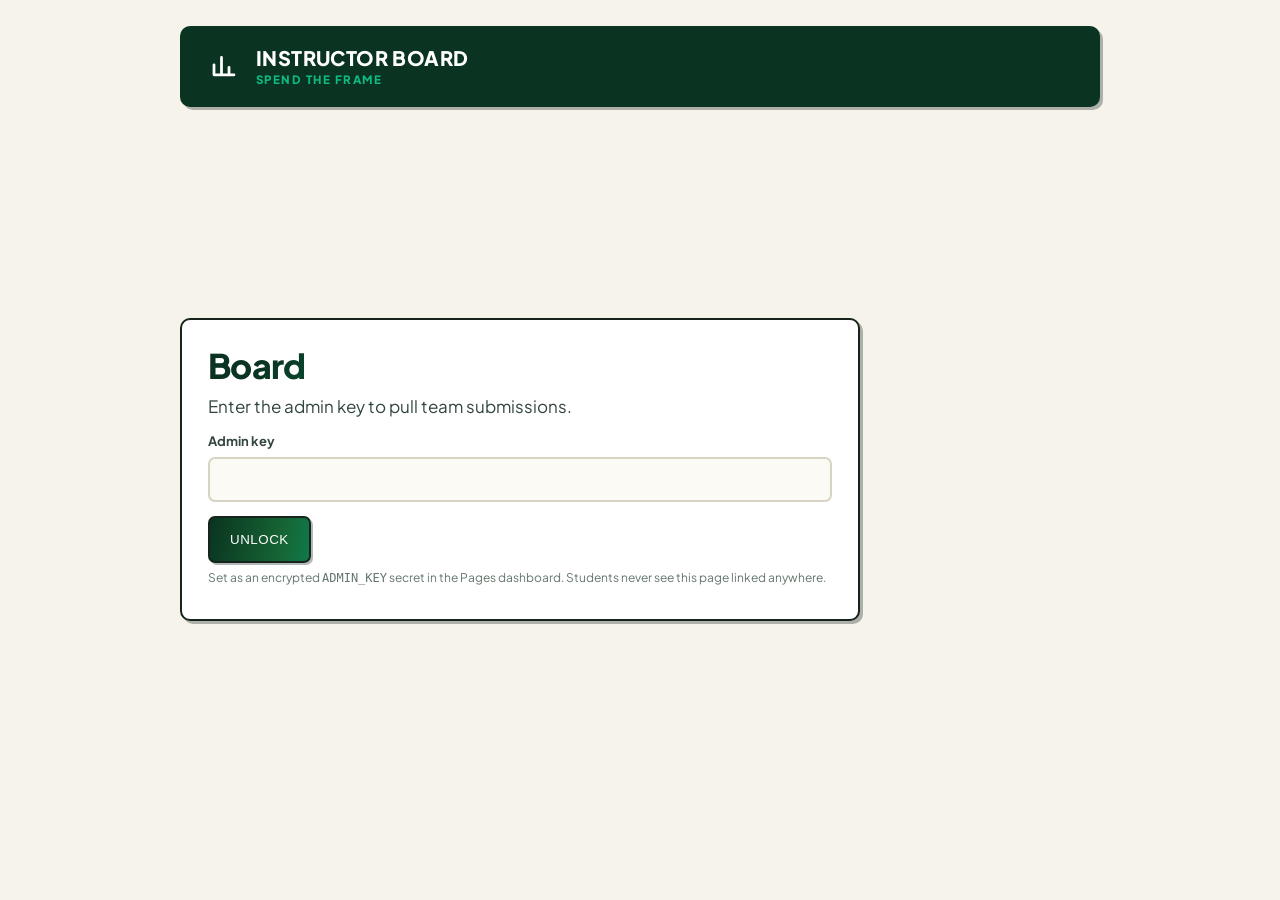
==== admin.html @ ff73b9f1 "Add Spend the Frame breakout activity Two-round AR realism budgeting exercise: a 6.7ms frame budget " ====
<!doctype html>
<html lang="en">
<head>
<meta charset="utf-8" />
<meta name="viewport" content="width=device-width, initial-scale=1" />
<title>Spend the Frame — Instructor Board</title>
<meta name="robots" content="noindex,nofollow" />
<link rel="preconnect" href="https://fonts.googleapis.com" />
<link rel="preconnect" href="https://fonts.gstatic.com" crossorigin />
<link href="https://fonts.googleapis.com/css2?family=Plus+Jakarta+Sans:ital,wght@0,400;0,500;0,600;0,700;0,800;0,900;1,600&display=swap" rel="stylesheet" />
<link rel="stylesheet" href="styles.css" />
<link rel="stylesheet" href="lab.css" />
</head>
<body>
<div class="wrap">

  <div class="hero-banner">
    <span class="hero-mark">
      <svg viewBox="0 0 24 24" fill="none">
        <path d="M4 19V11M10 19V5M16 19v-6M4 19h16" stroke="currentColor" stroke-width="2.2" stroke-linecap="round" stroke-linejoin="round"/>
      </svg>
    </span>
    <span class="hero-text">
      <span class="hero-title">Instructor Board</span>
      <span class="hero-sub">Spend the Frame</span>
    </span>
  </div>

  <main class="main-stage">

    <!-- ============ KEY GATE ============ -->
    <section id="gate">
      <div class="card narrow">
        <h1>Board</h1>
        <p class="lead">Enter the admin key to pull team submissions.</p>
        <div class="field">
          <label for="key">Admin key</label>
          <input class="input" id="key" type="password" autocomplete="current-password" />
        </div>
        <div class="btnrow">
          <button class="btn primary" id="unlock">Unlock</button>
        </div>
        <p class="fine">Set as an encrypted <span class="mono">ADMIN_KEY</span> secret in the Pages dashboard. Students never see this page linked anywhere.</p>
      </div>
    </section>

    <!-- ============ BOARD ============ -->
    <section id="board" hidden>
      <div class="util-row" style="display:flex;gap:8px;flex-wrap:wrap;align-items:center;margin-bottom:14px">
        <button class="btn tonal" id="refresh">&#8635; Refresh</button>
        <button class="btn ghost" id="csv">Export CSV</button>
        <button class="btn danger" id="wipe">Clear all submissions</button>
        <span class="muted mono" id="meta"></span>
      </div>

      <div id="mount"><div class="card"><p class="muted">Loading&hellip;</p></div></div>
    </section>

  </main>
</div>

<script src="common.js"></script>
<script src="data/frame-data.js"></script>
<script src="panels/frame-panel.js"></script>
<script>
(function(){
  const { $, fetchRuns, clearRuns, toast, download, toCSV, stamp, show } = ML;
  const PANEL = window.PANEL_frame;

  let key = "";
  let cache = null;

  async function load(force){
    const mount = $("#mount");
    if(!cache || force){
      mount.innerHTML = '<div class="card"><p class="muted">Loading&hellip;</p></div>';
      try{
        const data = await fetchRuns(PANEL.endpoint, key);
        cache = data.runs || [];
      }catch(err){
        if(String(err.message).includes("unauthorized")){
          toast("Key rejected", true);
          sessionStorage.removeItem("framebudget.key");
          show("gate");
          return;
        }
        mount.innerHTML = '<div class="card"><p class="bad">Could not load: ' + ML.esc(err.message) + '</p></div>';
        return;
      }
    }
    $("#meta").textContent = cache.length + " submission" + (cache.length === 1 ? "" : "s") +
      (cache.length ? " · latest " + stamp(Math.max.apply(null, cache.map(r => r.ts || 0))) : "");
    PANEL.render(cache, mount);
  }

  $("#unlock").addEventListener("click", () => {
    key = $("#key").value.trim();
    if(!key){ toast("Key required", true); return; }
    sessionStorage.setItem("framebudget.key", key);
    show("board");
    load(true);
  });
  $("#key").addEventListener("keydown", e => { if(e.key === "Enter") $("#unlock").click(); });

  $("#refresh").addEventListener("click", () => load(true));

  $("#csv").addEventListener("click", () => {
    if(!cache || !cache.length){ toast("Nothing to export", true); return; }
    download("spend-the-frame.csv", toCSV(PANEL.csv(cache)), "text/csv");
  });

  $("#wipe").addEventListener("click", async () => {
    if(!confirm("Delete every submission? This cannot be undone.")) return;
    try{
      await clearRuns(PANEL.endpoint, key);
      cache = null;
      toast("Cleared");
      load(true);
    }catch(err){ toast(err.message, true); }
  });

  const saved = sessionStorage.getItem("framebudget.key");
  if(saved){ key = saved; show("board"); load(true); } else { show("gate"); }
})();
</script>
</body>
</html>
---- styles.css ----
/* ============================================================
   Hick's Law Lab — shared brand design system
   MOBILE-FIRST: base rules target small phones; @media (min-width)
   blocks progressively add room/scale for tablet+desktop.
   Flat colors, squared corners, solid hard-offset drop shadows,
   bold uppercase type — buttons/tiles "press into" their shadow
   on click instead of a soft Material ripple.
   ============================================================ */
:root{
  --cream:      #f5f3ea;
  --cream-2:    #efece0;
  --surface:    #ffffff;
  --surface-2:  #fbfaf5;
  --line:       #e6e2d5;
  --line-2:     #d8d3c3;

  --ink:        #16241d;
  --ink-2:      #33463d;
  --muted:      #64766c;

  --forest-900: #0a3421;
  --forest:     #14532d;
  --forest-700: #166534;
  --emerald:    #10b981;
  --emerald-600:#059669;
  --emerald-700:#047857;
  --emerald-50: #e8f6ef;
  --emerald-100:#d4eede;

  --gold:       #c1852b;
  --gold-soft:  #e7c98a;

  --good:       #0f9d6e;
  --bad:        #c0473b;
  --bad-50:     #fbeae7;

  --radius:     10px;
  --radius-sm:  7px;
  --radius-xs:  5px;
  --border-w:   2px;

  /* Flat hard-offset drop shadows (no blur) — lighter/translucent so the
     poster look reads as crisp rather than heavy. Buttons & tiles translate()
     by the same offset on :active so they visually "press into" the shadow
     instead of rippling. */
  --shadow-ink: rgba(16,36,29,.32);
  --sh-1: 2px;
  --sh-2: 3px;
  --sh-3: 5px;
  --shadow-1: var(--sh-1) var(--sh-1) 0 var(--shadow-ink);
  --shadow-2: var(--sh-2) var(--sh-2) 0 var(--shadow-ink);
  --shadow-3: var(--sh-3) var(--sh-3) 0 var(--shadow-ink);
  --ease:       cubic-bezier(.2,.7,.2,1);

  /* play area: guaranteed wide enough for 4 cols x 64px tiles + gaps
     (see reveal() gap logic in index.html) even on a 320px-wide phone */
  --area: min(94vw, 560px);
  --gap: 10px;
  --cols: 2;
  --tile: 120px;
}

*{box-sizing:border-box}
html,body{margin:0;padding:0;overflow-x:hidden;height:100%}
body{
  background:var(--cream);
  color:var(--ink);
  font:15px/1.55 "Plus Jakarta Sans","Inter",ui-sans-serif,system-ui,-apple-system,"Segoe UI",Roboto,Helvetica,Arial,sans-serif;
  -webkit-font-smoothing:antialiased;
  text-rendering:optimizeLegibility;
  min-height:100vh;
  min-height:100dvh;
}
/* App-shell: hero banner pinned top, footer pinned bottom, and whichever
   screen is active (welcome / stage / done) vertically centred in the
   space between — instead of just stacking from the top of a tall page. */
.wrap{max-width:960px;margin:0 auto;padding:16px 14px calc(14px + env(safe-area-inset-bottom));
  min-height:100vh;min-height:100dvh;display:flex;flex-direction:column}
.main-stage{flex:1;display:flex;flex-direction:column;justify-content:center;min-height:0;padding:10px 0}

/* ---------- Hero banner (poster-style brand header) ---------- */
.hero-banner{flex:none;display:flex;align-items:center;gap:12px;margin-bottom:16px;
  background:var(--forest-900);border-radius:var(--radius);box-shadow:var(--shadow-2);
  padding:16px 18px;min-width:0}
.hero-banner .hero-mark{flex:none;width:34px;height:34px;display:grid;place-items:center}
.hero-banner .hero-mark svg{width:26px;height:26px;color:#fff}
.hero-banner .hero-text{display:flex;flex-direction:column;min-width:0;line-height:1.2}
.hero-title{font-weight:900;text-transform:uppercase;letter-spacing:.02em;color:#fff;
  font-size:16px;white-space:nowrap;overflow:hidden;text-overflow:ellipsis}
.hero-sub{font-weight:800;text-transform:uppercase;letter-spacing:.13em;color:var(--emerald);
  font-size:10.5px;margin-top:3px;white-space:nowrap;overflow:hidden;text-overflow:ellipsis}
.hero-banner .right{margin-left:auto;display:flex;gap:8px;align-items:center;flex:none}

.util-row{flex:none;display:flex;gap:10px;flex-wrap:wrap;justify-content:flex-end;margin-bottom:14px}
.util-row .btn{width:auto;padding:10px 16px;font-size:13px}

/* ---------- Typography ---------- */
h1{font-size:26px;line-height:1.15;margin:0 0 8px;letter-spacing:-.02em;font-weight:900;color:var(--forest-900)}
@supports ((background-clip:text) or (-webkit-background-clip:text)){
  h1{background:linear-gradient(120deg,var(--forest-900) 10%,var(--emerald-600) 55%,var(--emerald) 90%);
    -webkit-background-clip:text;background-clip:text;color:transparent;-webkit-text-fill-color:transparent}
}
h2{font-size:18px;margin:0 0 6px;letter-spacing:-.01em;font-weight:800}
h3{font-size:12.5px;margin:16px 0 6px;color:var(--forest-700);font-weight:800;text-transform:uppercase;letter-spacing:.08em}
p{margin:6px 0}
.lead{font-size:15px;color:var(--ink-2)}
.muted{color:var(--muted)}
.mono{font-family:ui-monospace,SFMono-Regular,Menlo,Consolas,monospace}
.eq{font:700 13.5px/1.5 ui-monospace,Menlo,Consolas,monospace;background:var(--emerald-50);
  border:var(--border-w) solid var(--ink);color:var(--forest-700);padding:9px 12px;border-radius:var(--radius-xs);display:inline-block}
code{font-family:ui-monospace,Menlo,Consolas,monospace;background:var(--cream-2);border:1px solid var(--line);
  padding:1px 6px;border-radius:4px;font-size:.86em}

/* ---------- Cards ---------- */
.card{background:var(--surface);border:var(--border-w) solid var(--ink);border-radius:var(--radius);
  padding:18px;box-shadow:var(--shadow-2);animation:cardIn .5s var(--ease) both}
.card.tight{padding:14px}
.card + .card{margin-top:16px}
.grid2{display:grid;grid-template-columns:1fr;gap:14px}
@keyframes cardIn{from{opacity:0;transform:translateY(8px)}to{opacity:1;transform:none}}

/* ---------- Badges (flat, squared — no pill shapes) ---------- */
.chip{display:inline-flex;align-items:center;gap:6px;background:var(--emerald-50);color:var(--forest-700);
  border:1.5px solid var(--ink);border-radius:var(--radius-xs);padding:5px 10px;
  font-weight:800;font-size:11.5px;text-transform:uppercase;letter-spacing:.04em}
.pill{display:inline-flex;align-items:center;gap:5px;border:1.5px solid var(--ink);background:var(--surface-2);
  border-radius:var(--radius-xs);padding:5px 9px;font:800 11.5px/1 ui-monospace,monospace;color:var(--ink-2);white-space:nowrap;
  text-transform:uppercase;letter-spacing:.03em}
.pill b{color:var(--forest-700)}

/* ---------- Buttons: flat fill, squared corners, hard offset shadow.
   Pressing translates the button INTO its own shadow (shadow -> 0) for
   tactile click feedback instead of a Material ripple. ---------- */
.btn{position:relative;appearance:none;cursor:pointer;border:var(--border-w) solid var(--ink);
  background:var(--surface);color:var(--ink);font:800 14.5px/1 inherit;padding:14px 20px;border-radius:var(--radius-sm);
  transition:transform .08s var(--ease),box-shadow .08s var(--ease),filter .12s var(--ease);
  box-shadow:var(--sh-1) var(--sh-1) 0 var(--shadow-ink);display:inline-flex;align-items:center;justify-content:center;gap:9px;
  width:100%;user-select:none;-webkit-user-select:none;-webkit-tap-highlight-color:transparent;text-decoration:none}
a.btn{color:var(--ink)}
.btn:hover{filter:brightness(1.04)}
.btn:active{transform:translate(var(--sh-1),var(--sh-1));box-shadow:0 0 0 var(--shadow-ink)}
.btn:focus-visible{outline:3px solid var(--emerald);outline-offset:2px}
.btn[disabled]{opacity:.5;cursor:not-allowed;transform:none !important;box-shadow:var(--sh-1) var(--sh-1) 0 var(--shadow-ink) !important;filter:none}
.btn.primary{color:#fff;text-transform:uppercase;letter-spacing:.04em;
  background:linear-gradient(100deg,var(--forest-900),var(--forest-700),var(--emerald-600),var(--emerald),var(--forest-700));
  background-size:300% 100%;animation:btnFlow 5s ease infinite}
@keyframes btnFlow{0%{background-position:0% 50%}50%{background-position:100% 50%}100%{background-position:0% 50%}}
.btn.tonal{background:var(--emerald-50);color:var(--forest-700)}
.btn.ghost{background:transparent;border-color:transparent;box-shadow:none;font-weight:700;text-transform:none}
.btn.ghost:hover{background:var(--cream-2);filter:none}
.btn.ghost:active{transform:none;box-shadow:none}
.btn.danger{background:var(--bad-50);color:var(--bad)}
.btn.danger-flow{color:#fff;text-transform:uppercase;letter-spacing:.04em;
  background:linear-gradient(100deg,#7a1f1f,#c0473b,#e2685a,#c0473b);
  background-size:300% 100%;animation:btnFlowRed 5s ease infinite}
@keyframes btnFlowRed{0%{background-position:0% 50%}50%{background-position:100% 50%}100%{background-position:0% 50%}}
.btn.lg{padding:16px 26px;font-size:15.5px;box-shadow:var(--sh-2) var(--sh-2) 0 var(--shadow-ink)}
.btn.lg:active{transform:translate(var(--sh-2),var(--sh-2))}
.btn.auto{width:auto}
.btnrow{display:flex;flex-direction:column;gap:10px;margin-top:14px}
.btnrow.tight{margin-top:8px}

/* ---------- Fields ---------- */
.field{display:block;margin:12px 0}
.field label{display:block;font-weight:700;font-size:13px;color:var(--ink-2);margin-bottom:6px}
.input{width:100%;font:16px inherit;color:var(--ink);background:var(--surface-2);
  border:var(--border-w) solid var(--line-2);border-radius:var(--radius-sm);padding:13px 15px;transition:border-color .15s,box-shadow .15s}
.input:focus{outline:none;border-color:var(--ink);box-shadow:3px 3px 0 var(--emerald-100)}
.input::placeholder{color:#9aa89f}

.link-toggle{background:none;border:none;padding:2px 0;color:var(--emerald-700);font:700 13.5px inherit;
  cursor:pointer;text-decoration:underline;text-underline-offset:3px}

/* radio choices — squared flat cards, selected state = solid fill */
.choices{display:grid;grid-template-columns:1fr 1fr;gap:8px;margin-top:6px}
.choice{position:relative;cursor:pointer}
.choice input{position:absolute;opacity:0;inset:0}
.choice span{display:flex;align-items:center;justify-content:center;text-align:center;border:var(--border-w) solid var(--ink);
  border-radius:var(--radius-sm);padding:11px 8px;background:var(--surface-2);font-weight:700;font-size:13.5px;
  line-height:1.2;box-shadow:3px 3px 0 var(--shadow-ink);transition:transform .08s var(--ease),box-shadow .08s var(--ease),background .1s,color .1s}
.choice:active span{transform:translate(3px,3px);box-shadow:0 0 0 var(--shadow-ink)}
.choice input:checked + span{background:var(--forest-700);color:#fff;border-color:var(--ink)}
.choice input:focus-visible + span{outline:3px solid var(--emerald);outline-offset:2px}

/* ---------- Dialog / popup ---------- */
.scrim{position:fixed;inset:0;background:rgba(10,20,15,.5);
  display:flex;align-items:flex-end;justify-content:center;padding:0;z-index:50;opacity:0;
  animation:scrimIn .22s var(--ease) forwards}
.scrim.closing{animation:scrimOut .2s var(--ease) forwards}
.dialog{background:var(--surface);border:var(--border-w) solid var(--ink);border-radius:var(--radius) var(--radius) 0 0;
  max-width:520px;width:100%;padding:22px 20px calc(20px + env(safe-area-inset-bottom));
  box-shadow:var(--shadow-3);transform:translateY(16px);opacity:0;animation:dialogIn .28s var(--ease) forwards;
  max-height:88vh;overflow-y:auto}
.scrim.closing .dialog{animation:dialogOut .2s var(--ease) forwards}
.dialog h2{margin-bottom:8px}
.dialog .steps{display:grid;gap:10px;margin:14px 0}
.dialog .step{display:flex;gap:12px;align-items:flex-start;font-size:14px}
.dialog .step .num{flex:none;width:26px;height:26px;border-radius:var(--radius-xs);display:grid;place-items:center;
  background:var(--forest-700);color:#fff;font-weight:800;font-size:13px;border:1.5px solid var(--ink)}
.dialog .big-n{font-size:52px;font-weight:900;line-height:1;color:var(--emerald-600);letter-spacing:-.03em}
@keyframes scrimIn{to{opacity:1}}
@keyframes scrimOut{to{opacity:0}}
@keyframes dialogIn{to{transform:translateY(0);opacity:1}}
@keyframes dialogOut{to{transform:translateY(10px);opacity:0}}

@media (min-width:640px){
  .scrim{align-items:center;padding:22px}
  .dialog{border-radius:var(--radius);padding:28px;max-height:none;transform:scale(.94);translate:0}
  @keyframes dialogIn{to{transform:scale(1);opacity:1}}
  @keyframes dialogOut{to{transform:scale(.96);opacity:0}}
}

/* ---------- Stage / play ---------- */
.stagebar{margin-bottom:14px}
.stagebar-top{display:flex;align-items:baseline;justify-content:space-between;gap:8px;font-size:12.5px;color:var(--muted);font-weight:700;margin-bottom:7px}
.stagebar-top b{color:var(--forest-700)}
.progress{height:8px;background:var(--cream-2);border-radius:var(--radius-xs);overflow:hidden;border:1.5px solid var(--ink)}
.progress > i{display:block;height:100%;width:0;background:var(--emerald-600);transition:width .4s var(--ease)}

.cue{display:flex;align-items:center;justify-content:center;gap:14px;min-height:64px;margin:2px 0 14px}
.cue .card-cue{display:flex;align-items:center;gap:12px;background:var(--surface);border:var(--border-w) solid var(--ink);
  border-radius:var(--radius-sm);padding:10px 16px;box-shadow:var(--shadow-1)}
.cue .lbl{font-size:11px;letter-spacing:.1em;text-transform:uppercase;color:var(--muted);font-weight:800}
.cue .glyph{width:38px;height:38px;color:var(--forest-700)}
.cue.hidden{visibility:hidden}

.area-wrap{display:flex;justify-content:center}
.play{position:relative;width:var(--area);height:var(--area);border-radius:var(--radius);
  background:var(--surface-2);border:var(--border-w) solid var(--ink);
  box-shadow:var(--shadow-2);display:flex;align-items:center;justify-content:center;overflow:hidden}

.ready{position:absolute;inset:0;display:flex;flex-direction:column;align-items:center;justify-content:center;gap:12px}
.ready.hidden{display:none}
.ready .dot{width:14px;height:14px;border-radius:50%;background:var(--emerald);animation:pulse 1.1s var(--ease) infinite}
.ready .big{font-size:18px;font-weight:750;color:var(--ink-2)}
@keyframes pulse{0%,100%{transform:scale(.8);opacity:.5}50%{transform:scale(1.15);opacity:1}}

.tiles{display:grid;gap:var(--gap);grid-template-columns:repeat(var(--cols),var(--tile));
  align-content:center;justify-content:center}
.tiles.hidden{display:none}
.tile{position:relative;overflow:hidden;width:var(--tile);height:var(--tile);min-width:64px;min-height:64px;
  display:grid;place-items:center;background:var(--surface);border:var(--border-w) solid var(--ink);border-radius:var(--radius-sm);
  cursor:pointer;box-shadow:var(--sh-1) var(--sh-1) 0 var(--shadow-ink);transition:transform .08s var(--ease),border-color .1s,box-shadow .08s,background .1s;
  user-select:none;-webkit-user-select:none;-webkit-tap-highlight-color:transparent;touch-action:manipulation}
.tile:hover{box-shadow:var(--sh-2) var(--sh-2) 0 var(--shadow-ink);transform:translate(-1px,-1px)}
.tile:focus-visible{outline:3px solid var(--emerald);outline-offset:3px}
.tile:active{transform:translate(var(--sh-1),var(--sh-1));box-shadow:0 0 0 var(--shadow-ink)}
.tile svg{width:52%;height:52%;color:var(--forest);pointer-events:none}
.tile.correct{border-color:var(--good);background:var(--emerald-50)}
.tile.correct svg{color:var(--emerald-700)}
.tile.wrong{border-color:var(--bad);background:var(--bad-50)}
.tile.wrong svg{color:var(--bad)}

.feedback{text-align:center;min-height:24px;margin-top:14px;font:800 14px/1 ui-monospace,monospace;color:var(--muted)}
.feedback.good{color:var(--good)}
.feedback.bad{color:var(--bad)}

/* ---------- Jam jars (procedural SVG artwork) ---------- */
.jars{display:grid;grid-template-columns:repeat(var(--jar-cols,3),1fr);gap:12px}
.jars.dense{gap:8px}
.jar{position:relative;background:none;border:none;padding:0;cursor:pointer;display:block;
  width:100%;aspect-ratio:64/84;transition:transform .08s var(--ease);-webkit-tap-highlight-color:transparent}
.jar:hover{transform:translateY(-2px)}
.jar:active{transform:translate(2px,2px)}
.jar:focus-visible{outline:3px solid var(--emerald);outline-offset:3px;border-radius:var(--radius-xs)}
.jar-glass{position:absolute;inset:0;width:100%;height:100%}
.jar-body{fill:var(--jar-tint,#fff);stroke:var(--ink);stroke-width:2}
.jar-lid{fill:var(--jar-lid,#888);stroke:var(--ink);stroke-width:2}
.jar-label{fill:var(--surface);stroke:var(--ink);stroke-width:2}
/* Label rect (SVG) spans y 35-70 of an 84-tall jar (41.7%-83.3%) — the full
   straight-sided middle band between where the body's rx=8 rounded corners
   end at the top (y=35) and begin at the bottom (y=70). Kept strictly inside
   that band on purpose: the label is a square-cornered rect spanning the
   jar's full width, so if it crosses into either rounded-corner zone its
   flat corners visibly poke past the body's curve. Icon and name anchor by
   their own centre within this safe band: icon in the upper half, name in
   the lower half with clearance to the label's bottom edge. */
.jar-icon{position:absolute;left:50%;top:53%;width:26%;height:26%;transform:translate(-50%,-50%);color:var(--ink);pointer-events:none}
.jar-name{position:absolute;left:50%;top:75%;transform:translate(-50%,-50%);width:92%;text-align:center;
  font-weight:800;font-size:8.5px;text-transform:uppercase;letter-spacing:.01em;line-height:1.1;color:var(--ink);pointer-events:none}
.jars.dense .jar-name{font-size:6.5px}

/* ---------- Rating scale (satisfaction / difficulty) ---------- */
.scale{display:flex;gap:7px;margin:10px 0 18px;justify-content:space-between}
.scale-btn{flex:1;font-size:22px;line-height:1;padding:12px 4px;background:var(--surface-2);color:var(--ink);
  border:var(--border-w) solid var(--ink);border-radius:var(--radius-sm);cursor:pointer;
  box-shadow:3px 3px 0 var(--shadow-ink);transition:transform .08s var(--ease),box-shadow .08s var(--ease),background .1s,color .1s}
.scale-btn.num{font:800 16px ui-monospace,monospace}
.scale-btn:active{transform:translate(3px,3px);box-shadow:0 0 0 var(--shadow-ink)}
.scale-btn.sel{background:var(--forest-700);box-shadow:0 0 0 var(--shadow-ink);transform:translate(3px,3px)}
.scale-btn.sel.num{color:#fff}

/* ---------- Metrics ---------- */
.metrics{display:grid;grid-template-columns:1fr 1fr;gap:10px;margin:4px 0}
.metric{background:var(--surface-2);border:var(--border-w) solid var(--ink);border-radius:var(--radius-sm);padding:13px 14px;box-shadow:3px 3px 0 var(--shadow-ink)}
.metric .k{font-size:11px;text-transform:uppercase;letter-spacing:.05em;color:var(--muted);font-weight:800}
.metric .v{font:800 22px/1.15 ui-monospace,monospace;margin-top:5px;color:var(--forest-700)}
.metric .v small{font-size:12.5px;color:var(--muted);font-weight:600}
.metric.hero{background:var(--forest-700);border-color:var(--ink);grid-column:1/-1}
.metric.hero .k{color:var(--emerald-100)}
.metric.hero .v{color:#fff}
.metric.hero .v small{color:var(--emerald-100)}

/* ---------- Chart ---------- */
.chartcard{background:var(--surface-2);border:var(--border-w) solid var(--ink);border-radius:var(--radius-sm);padding:10px;box-shadow:var(--shadow-1)}

/* ---------- Table ---------- */
.tablewrap{overflow-x:auto;-webkit-overflow-scrolling:touch}
.scroll-hint{font-size:11.5px;color:var(--muted);margin:2px 0 8px}
table{width:100%;border-collapse:collapse;font-size:13px;min-width:480px}
th,td{text-align:right;padding:10px 10px;border-bottom:1px solid var(--line)}
th:first-child,td:first-child{text-align:left}
thead th{color:var(--muted);font-weight:800;font-size:11px;text-transform:uppercase;letter-spacing:.05em}
tbody tr:hover{background:var(--surface-2)}
tbody td{font-family:ui-monospace,monospace}
.tag-pred{font:800 10.5px/1 "Plus Jakarta Sans",ui-sans-serif;background:var(--cream-2);border:1.5px solid var(--ink);border-radius:var(--radius-xs);
  padding:4px 8px;color:var(--ink-2);text-transform:uppercase;letter-spacing:.03em}

/* ---------- Admin tabs ---------- */
.tabs{display:flex;gap:8px;margin-bottom:16px;flex-wrap:wrap}
.tab-btn{appearance:none;cursor:pointer;border:var(--border-w) solid var(--ink);background:var(--surface);
  color:var(--ink);font:800 13px/1 inherit;padding:10px 16px;border-radius:var(--radius-sm);
  box-shadow:3px 3px 0 var(--shadow-ink);transition:transform .08s var(--ease),box-shadow .08s var(--ease),background .1s,color .1s;
  text-transform:uppercase;letter-spacing:.03em}
.tab-btn:active{transform:translate(3px,3px);box-shadow:0 0 0 var(--shadow-ink)}
.tab-btn.sel{background:var(--forest-700);color:#fff}

/* ---------- Details ---------- */
details{border:var(--border-w) solid var(--ink);border-radius:var(--radius-sm);padding:2px 15px;margin:10px 0;
  background:var(--surface);box-shadow:var(--shadow-1)}
details summary{cursor:pointer;padding:13px 0;font-weight:800;color:var(--forest-700);list-style:none;font-size:14.5px}
details summary::-webkit-details-marker{display:none}
details summary::before{content:"＋";margin-right:9px;color:var(--emerald-600);font-weight:900}
details[open] summary::before{content:"－"}
details[open] summary{border-bottom:1.5px solid var(--ink);margin-bottom:10px}
ul.clean{margin:8px 0;padding-left:18px}
ul.clean li{margin:6px 0}

/* ---------- Spinner / loading ---------- */
.spinner{width:20px;height:20px;border-radius:50%;border:3px solid var(--emerald-100);
  border-top-color:var(--emerald-600);animation:spin .8s linear infinite;display:inline-block;vertical-align:-4px}
.spinner.lg{width:34px;height:34px;border-width:4px}
@keyframes spin{to{transform:rotate(360deg)}}
.center-load{display:flex;flex-direction:column;align-items:center;gap:12px;padding:32px 16px;color:var(--muted);text-align:center}

/* ---------- Toast ---------- */
.toast{position:fixed;left:50%;bottom:max(20px, env(safe-area-inset-bottom));transform:translateX(-50%) translateY(20px);opacity:0;
  background:var(--forest-900);color:#fff;padding:12px 18px;border-radius:var(--radius-sm);border:var(--border-w) solid var(--ink);
  box-shadow:var(--shadow-2);font-weight:700;font-size:14px;z-index:80;transition:.3s var(--ease);display:flex;gap:10px;align-items:center;
  max-width:calc(100vw - 32px);text-align:center}
.toast.show{transform:translateX(-50%) translateY(0);opacity:1}
.toast.err{background:var(--bad)}

/* ---------- Footer ---------- */
footer.site{flex:none;margin-top:20px;border-top:1.5px solid var(--ink);padding-top:14px;color:var(--muted);
  font-size:12px;line-height:1.6;display:flex;flex-wrap:wrap;gap:4px 16px;align-items:center;justify-content:space-between}
a{color:var(--emerald-700)}
.kbd{font:700 11px/1 ui-monospace,monospace;border:1.5px solid var(--ink);
  border-radius:4px;padding:2px 6px;background:var(--surface-2)}
.sr{position:absolute;width:1px;height:1px;overflow:hidden;clip:rect(0 0 0 0)}
.hidden{display:none !important}

/* ================= Scale up for tablet / desktop ================= */
@media (min-width:640px){
  body{font-size:16px}
  .wrap{padding:26px 20px 90px}
  .hero-banner{margin-bottom:22px;padding:20px 24px}
  .hero-banner .hero-mark{width:40px;height:40px}
  .hero-banner .hero-mark svg{width:30px;height:30px}
  .hero-title{font-size:20px}
  .hero-sub{font-size:11.5px}
  h1{font-size:34px}
  h2{font-size:21px}
  h3{font-size:14px;margin:18px 0 6px}
  .lead{font-size:17px}
  .card{padding:26px}
  .card.tight{padding:20px}
  .card + .card{margin-top:18px}
  .btn{width:auto}
  .btnrow{flex-direction:row;flex-wrap:wrap;align-items:center}
  .metrics{grid-template-columns:repeat(auto-fit,minmax(150px,1fr))}
  .metric.hero{grid-column:auto}
  .cue .glyph{width:46px;height:46px}
  .stagebar-top{font-size:13.5px}
}
@media (min-width:720px){
  .grid2{grid-template-columns:1fr 1fr;gap:16px}
}

@media (prefers-reduced-motion: reduce){
  *{animation-duration:.01ms !important;transition-duration:.01ms !important}
}
---- lab.css ----
/* ============================================================
   Spend the Frame — activity component layer
   Loaded AFTER styles.css (the ported Hick's Law brand system).
   styles.css owns the tokens and the shell: .wrap .hero-banner
   .main-stage .card .btn .field .input .btnrow .lead .muted .mono
   and the colour utilities .good .bad .danger .primary .tonal .ghost.

   This file is a trimmed copy of the Model Lab component layer —
   same selectors, same values, so the two sites stay visually
   identical — plus a small set of classes new to this activity:
   .brief-scenario, .throttle-card, .flagrow and the round-2
   diff styling in .pick.cut / .pick.added.
   ============================================================ */

[hidden]{ display:none !important; }

/* ---------- team identity strip ---------- */
.teamid{
  display:flex; align-items:center; gap:10px; flex-wrap:wrap;
  padding:8px 12px; margin:0 0 14px;
  background:var(--surface); border:var(--border-w) solid var(--ink);
  border-radius:var(--radius-sm); box-shadow:var(--shadow-1);
}
.teamid .who{ font-weight:800; font-size:14px; letter-spacing:.01em; }
.teamid .mem{ color:var(--muted); font-size:12.5px; flex:1 1 140px; min-width:0;
  overflow:hidden; text-overflow:ellipsis; white-space:nowrap; }
.teamid .swap{
  background:none; border:0; padding:4px 6px; cursor:pointer;
  font:inherit; font-size:12px; font-weight:800; text-transform:uppercase;
  letter-spacing:.06em; color:var(--emerald-700); text-decoration:underline;
  text-underline-offset:3px;
}
.teamid .swap:hover{ color:var(--forest-700); }

/* ---------- section head ---------- */
.hd{ display:flex; align-items:baseline; justify-content:space-between;
  gap:10px; margin:0 0 8px; }
.hd h2, .hd h3{ margin:0; }
.hd .side{ font-size:12px; font-weight:800; letter-spacing:.07em;
  text-transform:uppercase; color:var(--muted); }

/* ---------- callouts ---------- */
.callout{
  border-left:4px solid var(--forest-700); background:var(--emerald-50);
  border-radius:0 var(--radius-sm) var(--radius-sm) 0;
  padding:11px 13px; margin:12px 0; font-size:13.5px; line-height:1.5;
}
.callout.gold  { border-left-color:var(--gold);    background:#fdf7ea; }
.callout.green { border-left-color:var(--emerald); background:var(--emerald-50); }
.callout.red   { border-left-color:var(--bad);     background:var(--bad-50); }
.callout b{ font-weight:800; }
.callout p{ margin:.45em 0 0; }
.callout p:first-child{ margin-top:0; }

/* ---------- brief scenario card ---------- */
.brief-scenario{
  background:var(--surface-2); border:var(--border-w) solid var(--ink);
  border-radius:var(--radius-sm); box-shadow:var(--shadow-1);
  padding:14px 16px; margin:12px 0; font-size:14.5px; line-height:1.55;
}
.brief-scenario .tag{
  display:inline-block; font-size:10.5px; font-weight:800; letter-spacing:.09em;
  text-transform:uppercase; color:var(--forest-700); margin-bottom:6px;
}

/* ---------- stat grid (budget headline) ---------- */
.stat-grid{ display:grid; gap:8px; margin:12px 0;
  grid-template-columns:repeat(auto-fit,minmax(128px,1fr)); }
.stat{
  background:var(--surface); border:var(--border-w) solid var(--ink);
  border-radius:var(--radius-sm); box-shadow:var(--shadow-1);
  padding:9px 11px 10px; min-width:0;
}
.stat .lbl{ display:block; font-size:10.5px; font-weight:800; letter-spacing:.1em;
  text-transform:uppercase; color:var(--muted); margin:0 0 3px; }
.stat .v{ display:block; font-size:22px; font-weight:900; line-height:1.1;
  color:var(--ink); font-variant-numeric:tabular-nums;
  overflow:hidden; text-overflow:ellipsis; }
.stat .v small{ font-size:12px; font-weight:800; color:var(--muted); margin-left:2px; }
.stat .note{ display:block; font-size:11.5px; color:var(--muted); margin-top:3px; line-height:1.35; }
.stat.hot{ background:#fdf1ec; border-color:var(--bad); }
.stat.hot .v{ color:var(--bad); }
.stat.ok { background:var(--emerald-50); }
.stat.ok .v{ color:var(--emerald-700); }

/* ---------- budget meter ---------- */
.meter-row{ margin:11px 0; }
.meter-head{ display:flex; align-items:baseline; justify-content:space-between;
  gap:8px; font-size:12.5px; margin:0 0 4px; }
.meter-head .name{ font-weight:800; text-transform:uppercase; letter-spacing:.07em; font-size:11px; }
.meter-head .val{ font-variant-numeric:tabular-nums; font-weight:800; }
.meter-head .val.over{ color:var(--bad); }
.meter{ position:relative; height:16px; background:var(--cream-2);
  border:var(--border-w) solid var(--ink); border-radius:var(--radius-xs); overflow:hidden; }
.meter-fill{ height:100%; width:0; background:var(--emerald);
  transition:width .28s var(--ease), background-color .28s var(--ease); }
.meter-fill.warn{ background:var(--gold); }
.meter-fill.over{ background:var(--bad); }
.meter::after{ content:""; position:absolute; inset-block:0; right:0; width:2px;
  background:var(--ink); opacity:.35; }
.card.meters{ position:sticky; top:6px; z-index:5; }
@media (max-width:759px){ .card.meters{ position:static; } }

/* ---------- category picklist ---------- */
.catname{ font-size:13px; font-weight:800; text-transform:uppercase;
  letter-spacing:.06em; color:var(--forest-700); margin:16px 0 6px; }
.catname:first-child{ margin-top:0; }
.catname .req{ font-weight:600; text-transform:none; letter-spacing:0; color:var(--muted); font-size:12px; }
.picklist{ display:flex; flex-direction:column; gap:7px; margin:0 0 4px; }
.pick{
  display:grid; grid-template-columns:auto 1fr auto; align-items:center; gap:10px;
  text-align:left; width:100%; cursor:pointer;
  background:var(--surface); border:var(--border-w) solid var(--ink);
  border-radius:var(--radius-sm); box-shadow:var(--shadow-1);
  padding:9px 11px; font:inherit; color:inherit;
  transition:transform .08s var(--ease), box-shadow .08s var(--ease), background-color .08s var(--ease);
}
.pick:hover{ background:var(--surface-2); }
.pick:active, .pick.is-press{ transform:translate(var(--sh-1),var(--sh-1)); box-shadow:none; }
.pick[aria-pressed="true"]{
  background:var(--emerald-50); border-color:var(--emerald-700);
  box-shadow:var(--sh-1) var(--sh-1) 0 var(--emerald-700);
}
.pick.disabled{ opacity:.45; cursor:not-allowed; }
.pick .box{ width:19px; height:19px; flex:0 0 auto;
  border:var(--border-w) solid var(--ink); border-radius:var(--radius-xs);
  background:var(--surface); display:grid; place-items:center; }
.pick[aria-pressed="true"] .box{ background:var(--emerald-700); border-color:var(--emerald-700); }
.pick .box svg{ width:12px; height:12px; stroke:#fff; stroke-width:3.2; fill:none;
  opacity:0; transition:opacity .12s var(--ease); }
.pick[aria-pressed="true"] .box svg{ opacity:1; }
.pick .nm{ font-weight:800; font-size:14px; line-height:1.25; min-width:0; }
.pick .sub{ display:block; font-weight:500; font-size:12px; color:var(--muted); margin-top:2px; }
.pick .fig{ font-variant-numeric:tabular-nums; font-size:13px; color:var(--muted);
  text-align:right; white-space:nowrap; }
.pick .fig b{ display:block; color:var(--ink); font-size:15px; }
.vtag{ display:inline-block; font-style:normal; font-size:9.5px; font-weight:800;
  letter-spacing:.08em; text-transform:uppercase; vertical-align:1px;
  padding:1px 6px; margin-left:5px; border-radius:100px; }
.vtag.risky   { background:var(--bad-50); color:var(--bad); border:1px solid var(--bad); }
.vtag.gate    { background:#fdf7ea; color:#8a5d12; border:1px solid var(--gold); }
.vtag.headset { background:var(--emerald-100); color:var(--emerald-700); border:1px solid var(--emerald-700); }
.pick[aria-pressed="true"] .vtag{ background:#fff; }

/* round-2 diff: what changed since round 1 */
.pick.was-picked-r1:not([aria-pressed="true"]) .nm::after{
  content:" — cut"; color:var(--bad); font-weight:800; text-transform:uppercase;
  font-size:10.5px; letter-spacing:.05em;
}
.pick.new-in-r2[aria-pressed="true"] .nm::after{
  content:" — added"; color:var(--forest-700); font-weight:800; text-transform:uppercase;
  font-size:10.5px; letter-spacing:.05em;
}

/* ---------- single-choice options (yes/no, etc.) ---------- */
.opts{ display:grid; gap:7px; margin:11px 0; }
.opts.row{ grid-template-columns:repeat(auto-fit,minmax(132px,1fr)); }
.opt{
  display:block; text-align:left; width:100%; cursor:pointer;
  background:var(--surface); border:var(--border-w) solid var(--ink);
  border-radius:var(--radius-sm); box-shadow:var(--shadow-1);
  padding:10px 12px; font:inherit; color:inherit;
  transition:transform .08s var(--ease), box-shadow .08s var(--ease), background-color .08s var(--ease);
}
.opt:hover{ background:var(--surface-2); }
.opt:active, .opt.is-press{ transform:translate(var(--sh-1),var(--sh-1)); box-shadow:none; }
.opt[aria-pressed="true"]{
  background:var(--forest-700); border-color:var(--forest-700); color:#fff;
  box-shadow:var(--sh-1) var(--sh-1) 0 var(--forest-900);
}
.opt[aria-pressed="true"] .sub{ color:rgba(255,255,255,.72); }
.opt .ttl{ display:block; font-weight:800; font-size:14px; line-height:1.25; }
.opt .sub{ display:block; font-size:12px; color:var(--muted); margin-top:2px; line-height:1.4; }

/* ---------- badges ---------- */
.badge{ display:inline-block; font-size:11px; font-weight:800; letter-spacing:.04em;
  text-transform:uppercase; padding:3px 9px; border-radius:100px;
  border:var(--border-w) solid var(--ink); }
.badge.ship  { background:var(--emerald-50);  border-color:var(--emerald-700); color:var(--emerald-700); }
.badge.fix   { background:#fdf7ea;            border-color:var(--gold);        color:#8a5d12; }
.badge.reject{ background:var(--bad-50);      border-color:var(--bad);         color:var(--bad); }
.badge.wait  { background:var(--cream-2);     color:var(--muted); border-color:var(--line-2); }

/* ---------- throttle transition screen ---------- */
.throttle-card{
  background:var(--forest-900); color:#fff; border:var(--border-w) solid var(--ink);
  border-radius:var(--radius); box-shadow:var(--shadow-2);
  padding:22px 20px; margin:14px 0; text-align:center;
}
.throttle-card .big{ font-size:15px; font-weight:800; letter-spacing:.02em; line-height:1.4; }
.throttle-card .capdrop{ margin:16px 0; font-size:34px; font-weight:900;
  font-variant-numeric:tabular-nums; letter-spacing:-.01em; }
.throttle-card .capdrop .was{ color:rgba(255,255,255,.5); text-decoration:line-through;
  font-size:22px; margin-right:10px; }
.throttle-card .capdrop .now{ color:#ffd479; }
.throttle-card .line{ font-size:13.5px; color:rgba(255,255,255,.78); line-height:1.5; margin-top:10px; }

/* ---------- data table ---------- */
.tablewrap{ overflow-x:auto; }
.dtl{ width:100%; border-collapse:collapse; font-size:13px; }
.dtl th, .dtl td{ padding:7px 9px; text-align:left; border-bottom:1px solid var(--line); }
.dtl thead th{ font-size:10.5px; font-weight:800; letter-spacing:.08em; text-transform:uppercase;
  color:var(--muted); border-bottom:var(--border-w) solid var(--ink); white-space:nowrap; }
.dtl td.num, .dtl th.num{ text-align:right; font-variant-numeric:tabular-nums; white-space:nowrap; }
.dtl tbody tr:last-child td{ border-bottom:0; }
.dtl tbody tr:hover{ background:var(--surface-2); }
.dtl td.over{ color:var(--bad); font-weight:800; }
.dtl .team{ font-weight:800; }
.dtl tfoot td{ border-top:var(--border-w) solid var(--ink); padding-top:8px; }

/* ---------- frequency bars (admin) ---------- */
.casedist{ margin:14px 0 16px; }
.distrow{ display:grid; grid-template-columns:1fr 3fr auto; align-items:center;
  gap:10px; margin:6px 0; font-size:13px; }
.distrow .dl{ color:var(--ink-2); font-weight:600; }
.distrow .dbar{ height:11px; background:var(--cream-2); border:1px solid var(--line-2);
  border-radius:100px; overflow:hidden; }
.distrow .dbar i{ display:block; height:100%; background:var(--line-2); }
.distrow .dbar i.ok{ background:var(--emerald); }
.distrow .dbar i.no{ background:var(--bad); }
.distrow .dn{ text-align:right; font-variant-numeric:tabular-nums; font-weight:800; }

/* ---------- flag rows (admin call-outs on named teams) ---------- */
.flagrow{ font-size:13px; padding:5px 0; border-bottom:1px dashed var(--line); }
.flagrow:last-child{ border-bottom:0; }
.flagrow b{ font-weight:800; }

.fine{ font-size:12px; color:var(--muted); line-height:1.5; }
.fine a{ color:var(--emerald-700); }
.fine.okmsg{ color:var(--emerald-700); font-weight:700; }

.worksplit{ display:grid; gap:16px; }

/* ---------- print: the plenary handout ---------- */
@media print{
  .hero-banner, .teamid, .btnrow, .throttle-card .capdrop .was{ display:none !important; }
  body{ background:#fff; }
  .card{ box-shadow:none; break-inside:avoid; }
}

/* ---------- narrow card (sign-in) ---------- */
@media (min-width:520px){
  .card.narrow{ max-width:680px; }
  .card.narrow .btnrow{ justify-content:flex-start; }
}

/* ---------- inline error text (admin board load failures) ---------- */
p.bad{ color:var(--bad); font-weight:700; }
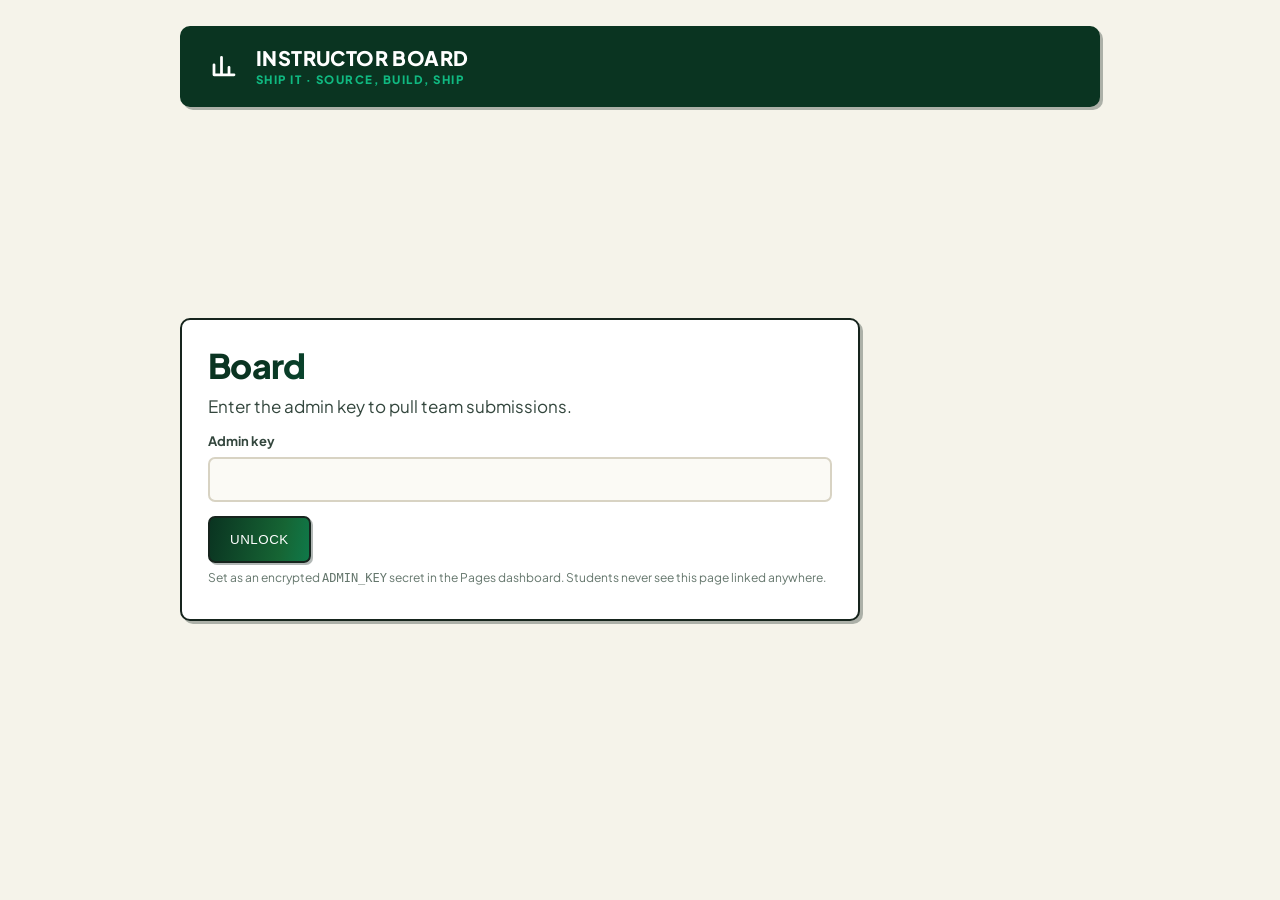
==== commit 9c3a9d99: "Turn the frame budget into a 3-stage end-to-end pipeline (Ship It) Adds two new stages ahead of the " ====
--- a/admin.html
+++ b/admin.html
@@ -3,7 +3,7 @@
 <head>
 <meta charset="utf-8" />
 <meta name="viewport" content="width=device-width, initial-scale=1" />
-<title>Spend the Frame — Instructor Board</title>
+<title>Ship It — Instructor Board</title>
 <meta name="robots" content="noindex,nofollow" />
 <link rel="preconnect" href="https://fonts.googleapis.com" />
 <link rel="preconnect" href="https://fonts.gstatic.com" crossorigin />
@@ -22,7 +22,7 @@
     </span>
     <span class="hero-text">
       <span class="hero-title">Instructor Board</span>
-      <span class="hero-sub">Spend the Frame</span>
+      <span class="hero-sub">Ship It &middot; source, build, ship</span>
     </span>
   </div>
 
--- a/lab.css
+++ b/lab.css
@@ -246,3 +246,203 @@
 
 /* ---------- inline error text (admin board load failures) ---------- */
 p.bad{ color:var(--bad); font-weight:700; }
+
+/* ============================================================
+   Stacked frame-budget visualizer
+   A vertical bar, sidebar-mounted, one segment per active pick,
+   stacked bottom-up in a fixed category order so a pick's visual
+   position stays stable as neighbours are toggled. The cap is a
+   dashed line at its true position on the scale — going over is
+   allowed and expected, the bar just runs past the line into a
+   tinted "over" zone instead of clamping at 100%.
+   ============================================================ */
+:root{
+  --cat-ground:     #2f6f4f;
+  --cat-light:      #c1852b;
+  --cat-audio:      #3a6ea5;
+  --cat-legibility: #6b4f8a;
+  --cat-render:     #a5472f;
+}
+
+.worksplit{ display:grid; gap:16px; }
+@media (min-width:820px){
+  .worksplit{ grid-template-columns:1fr 248px; align-items:start; }
+  .worksplit .sidebar{ position:sticky; top:6px; }
+}
+
+.stackcard .hd{ margin-bottom:2px; }
+.stacktotal{
+  font-size:26px; font-weight:900; font-variant-numeric:tabular-nums;
+  line-height:1.1; margin:2px 0 10px; color:var(--ink);
+}
+.stacktotal small{ font-size:13px; font-weight:800; color:var(--muted); }
+.stacktotal.over{ color:var(--bad); }
+.stacktotal .overby{
+  display:inline-block; margin-left:8px; font-size:11px; font-weight:800;
+  text-transform:uppercase; letter-spacing:.04em; color:#fff;
+  background:var(--bad); padding:2px 7px; border-radius:100px; vertical-align:2px;
+}
+
+.stackbar-wrap{
+  position:relative; height:260px; margin:4px 0 2px;
+  background:var(--cream-2); border:var(--border-w) solid var(--ink);
+  border-radius:var(--radius-sm); overflow:hidden;
+}
+.stackbar-wrap.over{ border-color:var(--bad); }
+.stackbar-overzone{
+  position:absolute; left:0; right:0; top:0; z-index:1;
+  background:rgba(192,71,59,.12); display:none;
+}
+.stackbar-capline{
+  position:absolute; left:0; right:0; height:0; z-index:3;
+  border-top:2px dashed var(--ink);
+}
+.stackbar-capline span{
+  position:absolute; right:4px; bottom:2px; font-size:9.5px; font-weight:800;
+  background:var(--surface); color:var(--ink); padding:1px 5px; border-radius:3px;
+  border:1px solid var(--ink); white-space:nowrap;
+}
+.stackbar-track{
+  position:absolute; left:0; right:0; bottom:0; top:0; z-index:2;
+  display:flex; flex-direction:column-reverse;
+}
+.stackseg{
+  flex:0 0 auto; width:100%; min-height:3px; box-sizing:border-box;
+  border-top:1px solid rgba(255,255,255,.55);
+  transition:height .18s var(--ease);
+}
+.stackseg.cat-ground{ background:var(--cat-ground); }
+.stackseg.cat-light{ background:var(--cat-light); }
+.stackseg.cat-audio{ background:var(--cat-audio); }
+.stackseg.cat-legibility{ background:var(--cat-legibility); }
+.stackseg.cat-render{ background:var(--cat-render); }
+
+.stackbar-legend{ display:flex; flex-wrap:wrap; gap:5px 11px; margin:9px 0 2px; font-size:11px; color:var(--muted); }
+.legend-item{ display:inline-flex; align-items:center; gap:5px; }
+.legend-dot{ width:9px; height:9px; border-radius:2px; flex:0 0 auto; display:inline-block; }
+.legend-dot.cat-ground{ background:var(--cat-ground); }
+.legend-dot.cat-light{ background:var(--cat-light); }
+.legend-dot.cat-audio{ background:var(--cat-audio); }
+.legend-dot.cat-legibility{ background:var(--cat-legibility); }
+.legend-dot.cat-render{ background:var(--cat-render); }
+
+@media (max-width:819px){
+  .stackbar-wrap{ height:150px; }
+}
+
+/* ---------- pinned brief recap (Round 1 / Round 2) ----------
+   Same visual language as the Brief screen's scenario box, but
+   sized down since it now sits above a dense category list rather
+   than alone on its own screen. */
+.brief-recap{ margin:0 0 12px; padding:10px 14px; font-size:13px; line-height:1.45; }
+.brief-recap .tag{ margin-bottom:3px; }
+
+/* ============================================================
+   Stages 1 & 2 (source.html, scene.html) — ported verbatim from the
+   Model Lab's lab.css: "Can I Ship This?" listing cards and reveal
+   panel, and the Budget Table's requirements checklist. Same
+   selectors, same values, so all three sites stay visually identical.
+   ============================================================ */
+
+/* ---------- reveal panel ---------- */
+.answer{
+  margin-top:12px; border:var(--border-w) solid var(--forest-900);
+  border-radius:var(--radius-sm); background:var(--emerald-50);
+  box-shadow:var(--shadow-1); overflow:hidden;
+}
+.answer > h4{
+  margin:0; padding:7px 12px; background:var(--forest-900); color:#fff;
+  font-size:11px; font-weight:800; letter-spacing:.11em; text-transform:uppercase;
+}
+.answer .body{ padding:11px 13px; font-size:13.5px; line-height:1.55; }
+.answer .body p{ margin:.5em 0 0; }
+.answer .body p:first-child{ margin-top:0; }
+.answer .body b{ font-weight:800; }
+.answer .trap{
+  margin-top:9px; padding-top:9px; border-top:2px dashed var(--line-2);
+  font-size:13px;
+}
+.answer .trap b{ color:var(--gold); text-transform:uppercase; letter-spacing:.07em; font-size:11px; }
+
+/* ---------- asset listing card (Source the Asset) ---------- */
+.listing .lhead{
+  display:flex; align-items:flex-start; justify-content:space-between; gap:10px; flex-wrap:wrap;
+}
+.listing .lhead h2{ margin:0; font-size:20px; line-height:1.2; flex:1 1 220px; min-width:0; }
+.listing .lhead .badge{ flex:0 0 auto; margin-top:3px;
+  background:var(--forest-900); color:#fff; border-color:var(--forest-900); }
+.listing .lauthor{ margin:.35em 0 .1em; font-size:14px; color:var(--ink-2); }
+.listing .lauthor b{ font-weight:800; }
+.listing .ldetails{
+  list-style:none; margin:11px 0; padding:0;
+  display:flex; flex-wrap:wrap; gap:6px;
+}
+.listing .ldetails li{
+  font-size:11.5px; font-weight:700; padding:3px 9px;
+  background:var(--cream-2); border:1px solid var(--line-2);
+  border-radius:100px; color:var(--ink-2); white-space:nowrap;
+}
+.listing .lsmall{
+  margin:11px 0 0; padding:10px 12px;
+  background:var(--surface-2); border:var(--border-w) solid var(--line-2);
+  border-left-width:7px; border-left-color:var(--gold);
+  border-radius:var(--radius-xs);
+  font-size:13px; line-height:1.5; font-style:italic; color:var(--ink-2);
+}
+
+/* attribution comparison inside a reveal */
+.attrcmp{
+  margin:.5em 0 0; padding:7px 10px; font-size:12.5px; line-height:1.45;
+  background:var(--surface); border:2px solid var(--line-2); border-radius:var(--radius-xs);
+}
+.attrcmp.model{ background:var(--emerald-50); border-color:var(--emerald-700); }
+.attrcmp .lbl{
+  display:block; font-size:10px; font-weight:800; letter-spacing:.1em;
+  text-transform:uppercase; color:var(--muted); margin-bottom:3px;
+}
+
+/* ---------- requirements checklist (Build the Scene) ---------- */
+.reqlist{ list-style:none; margin:10px 0 0; padding:0; }
+.reqlist li{
+  font-size:13.5px; padding:3px 0 3px 20px; position:relative; color:var(--ink-2);
+}
+.reqlist li::before{
+  content:""; position:absolute; left:4px; top:11px;
+  width:6px; height:6px; border-radius:50%; background:var(--line-2);
+}
+.reqlist.live li{ padding-left:24px; }
+.reqlist.live li::before{ display:none; }
+.reqlist.live .tick{
+  position:absolute; left:0; top:2px; width:17px; height:17px;
+  display:grid; place-items:center; font-size:11px; font-weight:900;
+  border:2px solid var(--line-2); border-radius:var(--radius-xs);
+  background:var(--surface); color:transparent;
+}
+.reqlist.live li.met .tick{ background:var(--emerald-700); border-color:var(--emerald-700); color:#fff; }
+.reqlist.live li.met{ color:var(--ink); }
+.reqlist.live li.unmet{ color:var(--muted); }
+.reqlist.live li b{ font-weight:800; }
+
+/* the hero asset's locked-in line, and the locked rendering pick on
+   stage 3 — same idea, visually inert rather than a real toggle */
+.pick.is-locked{ cursor:default; background:var(--cream-2); }
+.pick.is-locked:hover{ background:var(--cream-2); }
+.pick.is-locked .box{ background:var(--forest-700); border-color:var(--forest-700); }
+.pick.is-locked .box svg{ opacity:1; }
+
+/* scene.html's own working layout: meters, then the prop catalogue,
+   then the submit card — same shape as the Model Lab's Budget Table */
+@media (min-width:1100px){
+  .scenebuild{
+    grid-template-columns:minmax(0,380px) minmax(0,1fr);
+    grid-template-rows:max-content 1fr;
+    align-items:start;
+  }
+  .scenebuild > .meters     { grid-column:1; grid-row:1; }
+  .scenebuild > .assets     { grid-column:2; grid-row:1 / span 2; margin-top:0; }
+  .scenebuild > .submitcard { grid-column:1; grid-row:2; align-self:start; }
+  .scenebuild .assets .picklist{ display:grid; grid-template-columns:1fr 1fr; gap:8px; }
+}
+@media (min-width:1500px){
+  .scenebuild .assets .picklist{ grid-template-columns:repeat(3,1fr); }
+}
